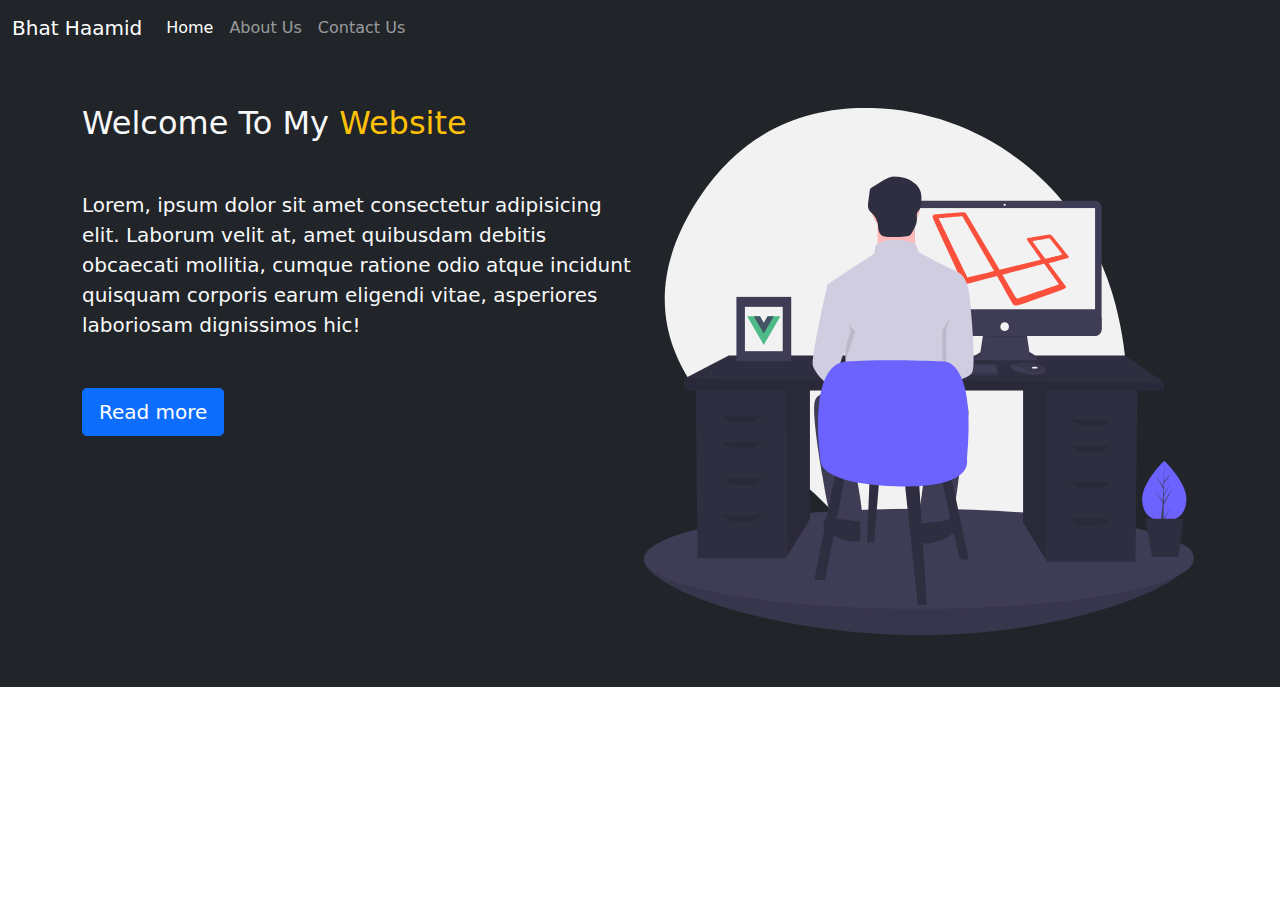
==== index.html @ 737c28b0 "first commit" ====
<html lang="en">
  <head>
    <meta charset="UTF-8" />
    <meta http-equiv="X-UA-Compatible" content="IE=edge" />
    <meta name="viewport" content="width=device-width, initial-scale=1.0" />
    <title>Document</title>
    <link rel="stylesheet" href="css/bootstrap.css" />
    <script src="js/bootstrap.js"></script>
  </head>
  <body>
    <nav class="navbar navbar-expand-lg navbar-dark bg-dark">
      <div class="container-fluid">
        <a class="navbar-brand" href="#">Bhat Haamid</a>
        <button
          class="navbar-toggler"
          type="button"
          data-bs-toggle="collapse"
          data-bs-target="#navbarSupportedContent"
          aria-controls="navbarSupportedContent"
          aria-expanded="false"
          aria-label="Toggle navigation"
        >
          <span class="navbar-toggler-icon"></span>
        </button>
        <div class="collapse navbar-collapse" id="navbarSupportedContent">
          <ul class="navbar-nav me-auto mb-2 mb-lg-0">
            <li class="nav-item">
              <a class="nav-link active" aria-current="page" href="#">Home</a>
            </li>
            <li class="nav-item">
              <a class="nav-link" href="#">About Us</a>
            </li>

            <li class="nav-item">
              <a class="nav-link">Contact Us</a>
            </li>
          </ul>
        </div>
      </div>
    </nav>
    <section class="bg-dark text-light p-5 text-center text-sm-start">
      <div class="container">
        <div class="d-sm-flex">
          <div>
            <h2>Welcome To My <span class="text-warning">Website</span></h2>
            <p class="lead my-5">
              Lorem, ipsum dolor sit amet consectetur adipisicing elit. Laborum velit at, amet
              quibusdam debitis obcaecati mollitia, cumque ratione odio atque incidunt quisquam
              corporis earum eligendi vitae, asperiores laboriosam dignissimos hic!
            </p>
            <button class="btn btn-primary btn-lg">Read more</button>
          </div>
          <img class="img-fluid w-50 p-1" src="images/banner2.svg" alt="" />
        </div>
      </div>
    </section>
  </body>
</html>
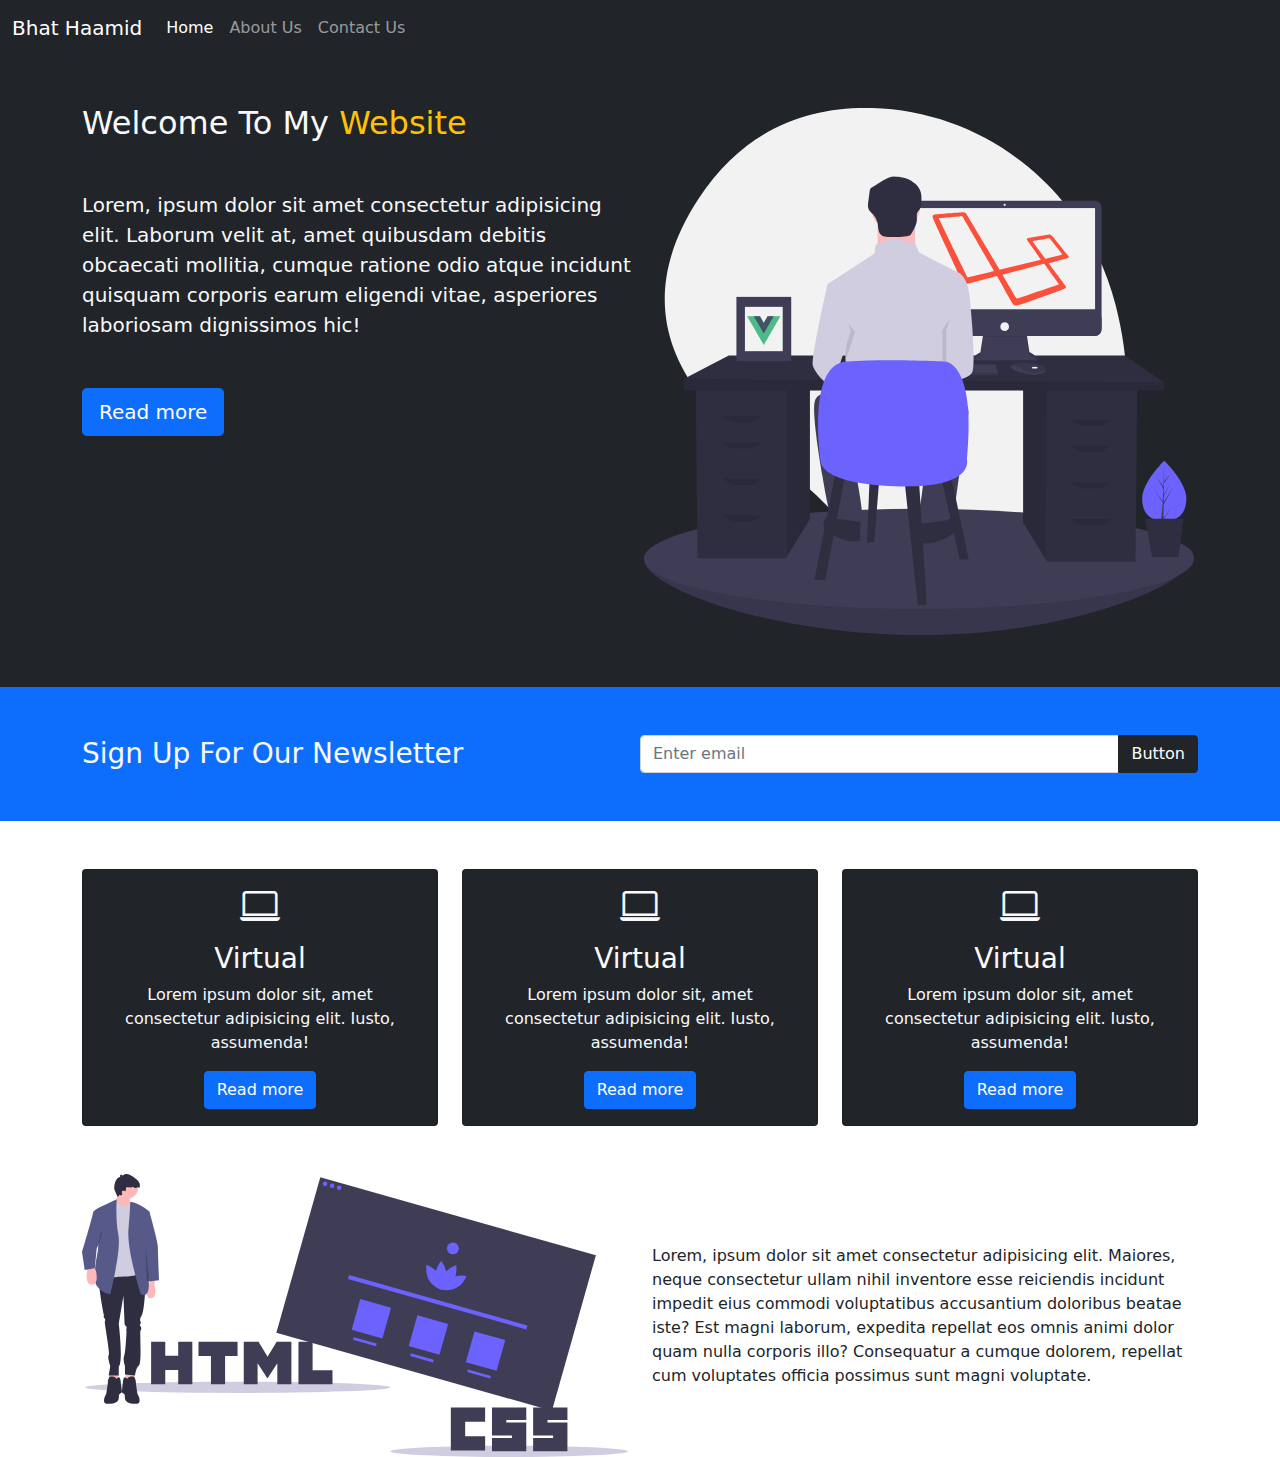
==== commit 6de53dfa: "custom style added and icons,ui improvements" ====
--- a/index.html
+++ b/index.html
@@ -5,6 +5,11 @@
     <meta name="viewport" content="width=device-width, initial-scale=1.0" />
     <title>Document</title>
     <link rel="stylesheet" href="css/bootstrap.css" />
+    <link rel="stylesheet" href="css/mystyle.css" />
+    <link
+      rel="stylesheet"
+      href="https://cdn.jsdelivr.net/npm/bootstrap-icons@1.8.0/font/bootstrap-icons.css"
+    />
     <script src="js/bootstrap.js"></script>
   </head>
   <body>
@@ -54,5 +59,91 @@
         </div>
       </div>
     </section>
+    <!-- news letter -->
+    <section class="bg-primary text-light p-5">
+      <div class="container">
+        <div class="d-md-flex justify-content-between align-items-center">
+          <h3 class="mb-3 mb-md-0">Sign Up For Our Newsletter</h3>
+          <div class="input-group news-input">
+            <input
+              type="text"
+              class="form-control"
+              placeholder="Enter email"
+              aria-label="enter email"
+              aria-describedby="button-addon2"
+            />
+            <button class="btn btn-dark" type="button" id="button-addon2">Button</button>
+          </div>
+        </div>
+      </div>
+    </section>
+
+    <!-- boxes -->
+    <section class="p-5">
+      <div class="container">
+        <div class="row text-center g-4">
+          <div class="col-md">
+            <div class="card bg-dark text-light">
+              <div class="card-body text-center">
+                <div class="h1 mb-3">
+                  <i class="bi bi-laptop"></i>
+                </div>
+                <h3 class="card-title">Virtual</h3>
+                <p class="card-text">
+                  Lorem ipsum dolor sit, amet consectetur adipisicing elit. Iusto, assumenda!
+                </p>
+                <a href="#" class="btn btn-primary"> Read more</a>
+              </div>
+            </div>
+          </div>
+
+          <div class="col-md">
+            <div class="card bg-dark text-light">
+              <div class="card-body text-center">
+                <div class="h1 mb-3">
+                  <i class="bi bi-laptop"></i>
+                </div>
+                <h3 class="card-title">Virtual</h3>
+                <p class="card-text">
+                  Lorem ipsum dolor sit, amet consectetur adipisicing elit. Iusto, assumenda!
+                </p>
+                <a href="#" class="btn btn-primary"> Read more</a>
+              </div>
+            </div>
+          </div>
+          <div class="col-md">
+            <div class="card bg-dark text-light">
+              <div class="card-body text-center">
+                <div class="h1 mb-3">
+                  <i class="bi bi-laptop"></i>
+                </div>
+                <h3 class="card-title">Virtual</h3>
+                <p class="card-text">
+                  Lorem ipsum dolor sit, amet consectetur adipisicing elit. Iusto, assumenda!
+                </p>
+                <a href="#" class="btn btn-primary"> Read more</a>
+              </div>
+            </div>
+          </div>
+        </div>
+      </div>
+    </section>
+    <!-- Learn section -->
+    <section class="">
+      <div class="container">
+        <div class="row align-items-center justify-content-between">
+          <div class="col-md-6">
+            <img class="img-fluid" src="images/banner4.svg" alt="Network error" />
+          </div>
+          <div class="col-md-6">
+            Lorem, ipsum dolor sit amet consectetur adipisicing elit. Maiores, neque consectetur
+            ullam nihil inventore esse reiciendis incidunt impedit eius commodi voluptatibus
+            accusantium doloribus beatae iste? Est magni laborum, expedita repellat eos omnis animi
+            dolor quam nulla corporis illo? Consequatur a cumque dolorem, repellat cum voluptates
+            officia possimus sunt magni voluptate.
+          </div>
+        </div>
+      </div>
+    </section>
   </body>
 </html>
--- a/css/mystyle.css
+++ b/css/mystyle.css
@@ -0,0 +1,5 @@
+@media (min-width: 768px) {
+  .news-input {
+    width: 50%;
+  }
+}
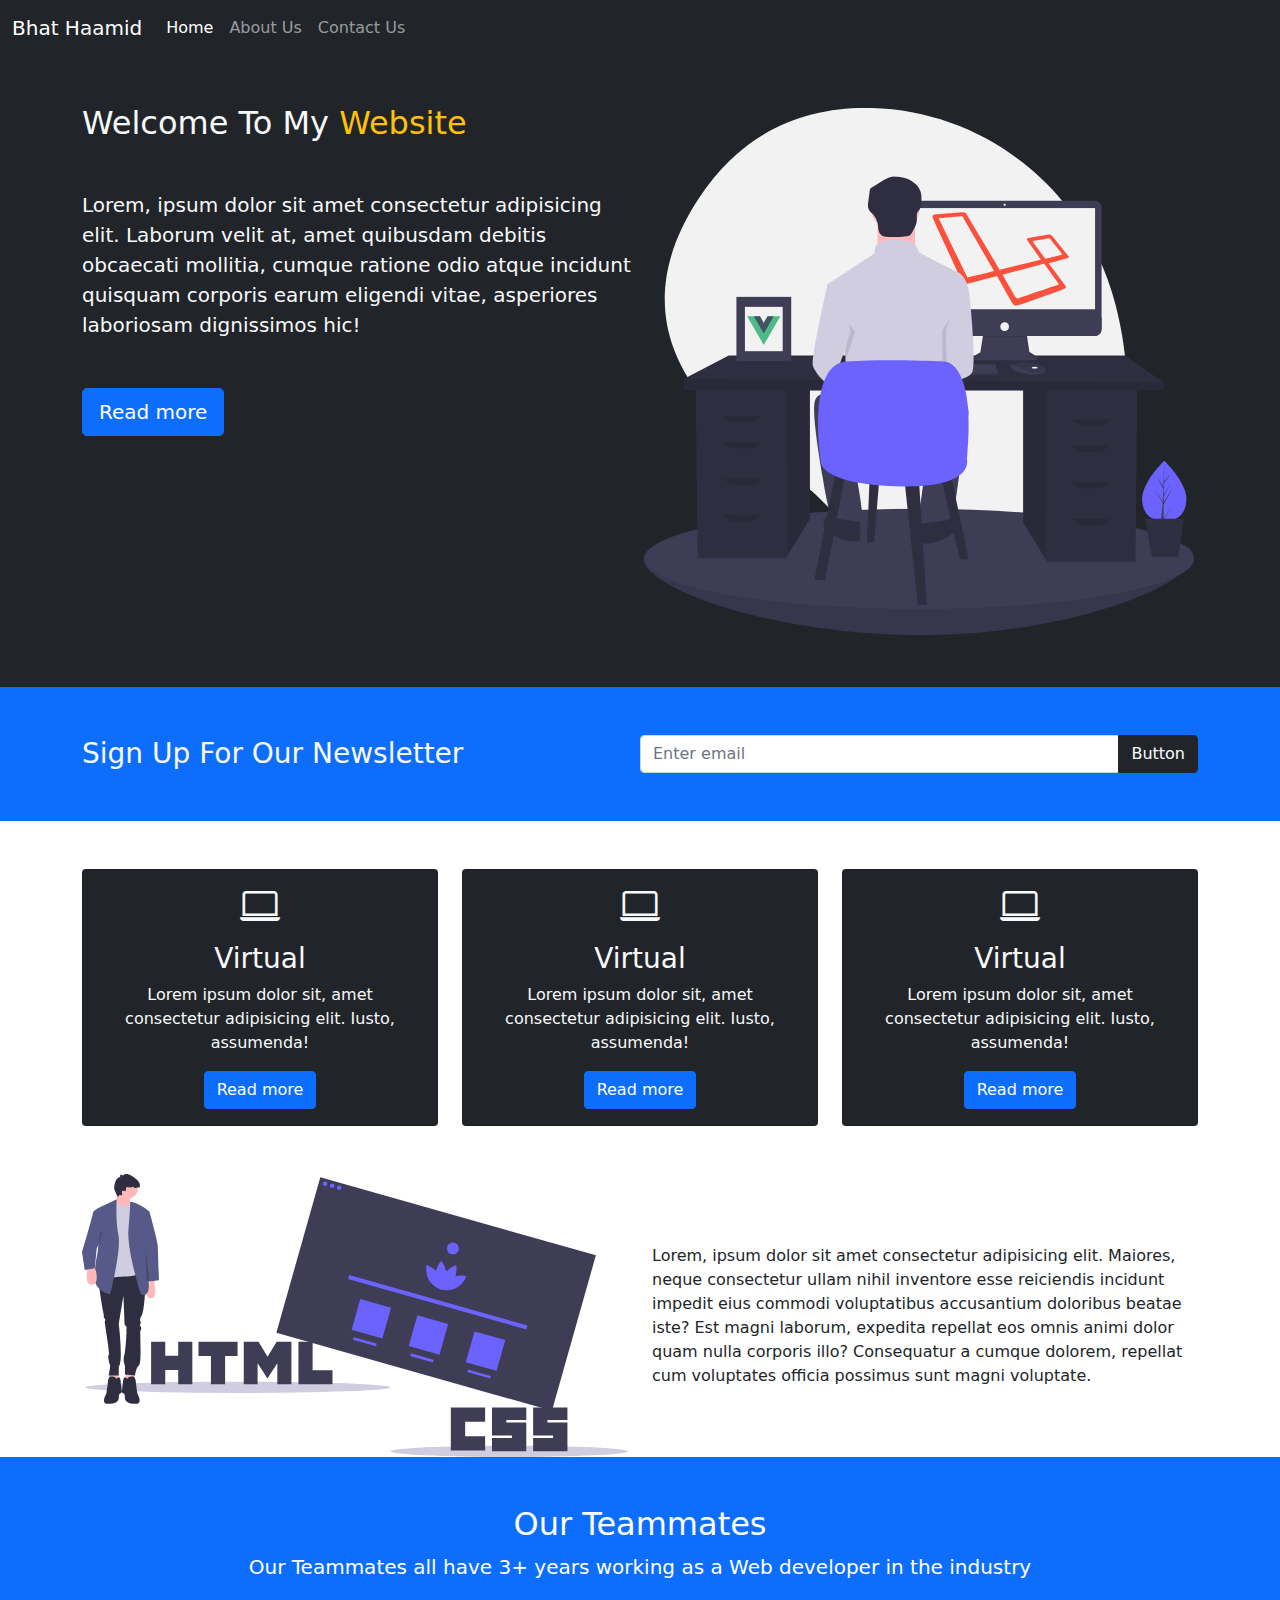
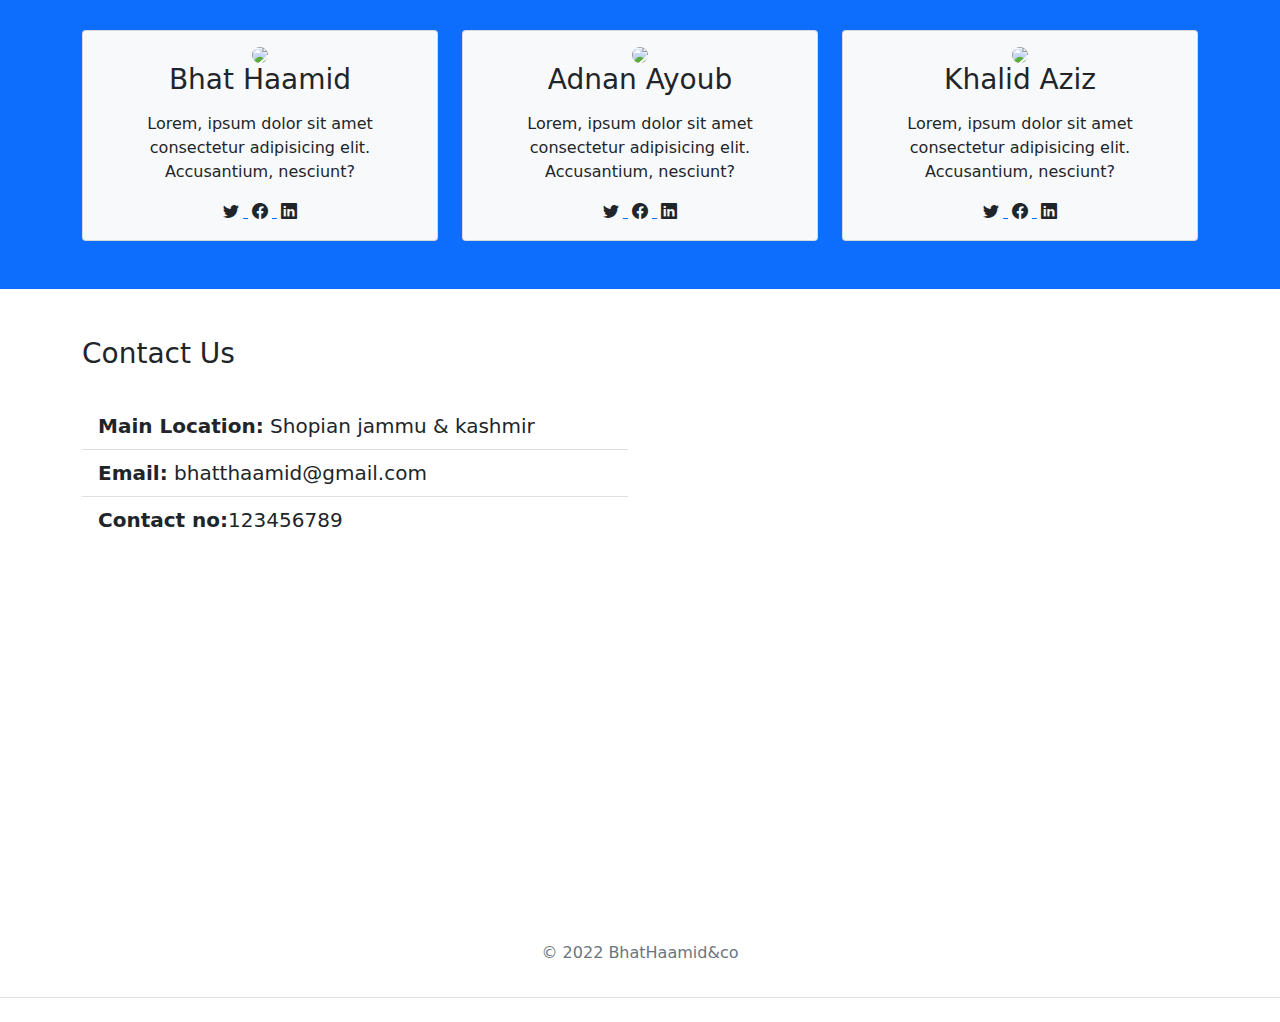
==== commit 4bfe1af2: "added teammates and address,fotter sections" ====
--- a/index.html
+++ b/index.html
@@ -145,5 +145,113 @@
         </div>
       </div>
     </section>
+
+    <!-- Our Teammates -->
+    <section class="p-5 bg-primary">
+      <div class="container">
+        <h2 class="text-center text-white">Our Teammates</h2>
+        <p class="lead text-center text-white mb-5">
+          Our Teammates all have 3+ years working as a Web developer in the industry
+        </p>
+        <div class="row g-4">
+          <div class="col-md-6 col-lg-4">
+            <div class="card bg-light">
+              <div class="card-body text-center">
+                <img src="https://randomuser.me/api/portraits/men/11.jpg" class="rounded-circle" />
+                <h3 class="card-title mb-3">Bhat Haamid</h3>
+                <p class="card-text">
+                  Lorem, ipsum dolor sit amet consectetur adipisicing elit. Accusantium, nesciunt?
+                </p>
+                <a href="#">
+                  <i class="bi bi-twitter text-dark mx-1"></i>
+                </a>
+                <a href="https://www.facebook.com/haamid.bhat3">
+                  <i class="bi bi-facebook text-dark mx-1"></i>
+                </a>
+                <a href="https://www.linkedin.com/in/haamidbhat">
+                  <i class="bi bi-linkedin text-dark mx-1"></i>
+                </a>
+              </div>
+            </div>
+          </div>
+          <div class="col-md-6 col-lg-4">
+            <div class="card bg-light">
+              <div class="card-body text-center">
+                <img src="https://randomuser.me/api/portraits/men/11.jpg" class="rounded-circle" />
+                <h3 class="card-title mb-3">Adnan Ayoub</h3>
+                <p class="card-text">
+                  Lorem, ipsum dolor sit amet consectetur adipisicing elit. Accusantium, nesciunt?
+                </p>
+                <a href="http://twitter.com/adnanganie">
+                  <i class="bi bi-twitter text-dark mx-1"></i>
+                </a>
+                <a href="#">
+                  <i class="bi bi-facebook text-dark mx-1"></i>
+                </a>
+                <a href="#">
+                  <i class="bi bi-linkedin text-dark mx-1"></i>
+                </a>
+              </div>
+            </div>
+          </div>
+          <div class="col-md-6 col-lg-4">
+            <div class="card bg-light">
+              <div class="card-body text-center">
+                <img src="https://randomuser.me/api/portraits/men/11.jpg" class="rounded-circle" />
+                <h3 class="card-title mb-3">Khalid Aziz</h3>
+                <p class="card-text">
+                  Lorem, ipsum dolor sit amet consectetur adipisicing elit. Accusantium, nesciunt?
+                </p>
+                <a href="#">
+                  <i class="bi bi-twitter text-dark mx-1"></i>
+                </a>
+                <a href="#">
+                  <i class="bi bi-facebook text-dark mx-1"></i>
+                </a>
+                <a href="#">
+                  <i class="bi bi-linkedin text-dark mx-1"></i>
+                </a>
+              </div>
+            </div>
+          </div>
+        </div>
+      </div>
+    </section>
+
+    <!-- Contact & map-->
+    <section class="p-5">
+      <div class="container">
+        <div class="row g-4">
+          <h3>Contact Us</h3>
+          <div class="col-md-6">
+            <ul class="list-group list-group-flush lead">
+              <li class="list-group-item">
+                <span class="fw-bold">Main Location:</span> Shopian jammu & kashmir
+              </li>
+              <li class="list-group-item">
+                <span class="fw-bold">Email:</span> bhatthaamid@gmail.com
+              </li>
+              <li class="list-group-item"><span class="fw-bold">Contact no:</span>123456789</li>
+            </ul>
+          </div>
+
+          <div class="col-md-6">
+            <iframe
+              src="https://www.google.com/maps/embed?pb=!1m18!1m12!1m3!1d3319.068392619999!2d74.86340601468967!3d33.70717914328356!2m3!1f0!2f0!3f0!3m2!1i1024!2i768!4f13.1!3m3!1m2!1s0x38e1fb174ba89b1f%3A0x60e7516bd3f570bb!2sBhat%20Kiryan%20Store!5e0!3m2!1sen!2sin!4v1644141679187!5m2!1sen!2sin"
+              width="600"
+              height="450"
+              style="border: 0"
+              allowfullscreen=""
+              loading="lazy"
+            ></iframe>
+          </div>
+        </div>
+      </div>
+    </section>
+
+    <!-- Footer section here -->
+    <footer class="py-3 my-4 justify-content-center border-bottom">
+      <p class="text-center text-muted">© 2022 BhatHaamid&co</p>
+    </footer>
   </body>
 </html>
